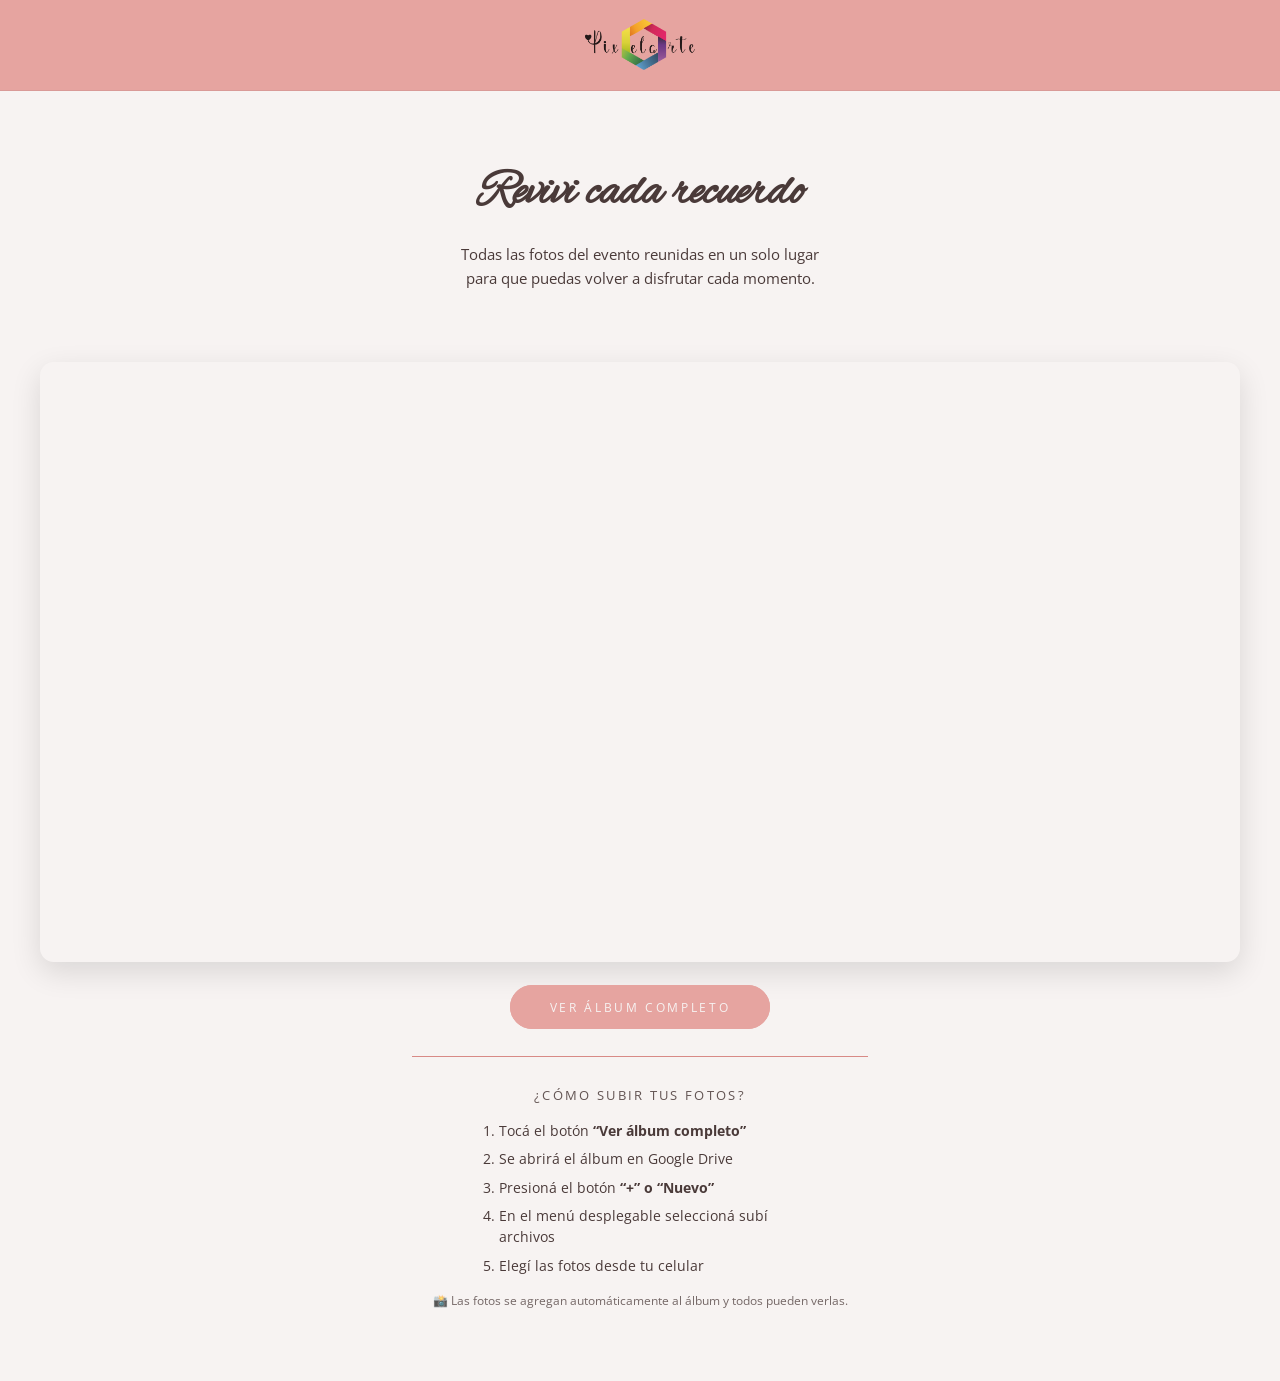
==== album.html @ fdafbbee "Add files via upload" ====
<!DOCTYPE html>
<html lang="es">
<head>
  <meta charset="UTF-8">
  <title>Álbum de fotos</title>
  <meta name="viewport" content="width=device-width, initial-scale=1.0">

  <link rel="stylesheet" href="album.css">
</head>
<body>
    <header class="top-banner">
  <a
    href="https://www.instagram.com/pixelartechivilcoy?utm_source=ig_web_button_share_sheet&igsh=ZDNlZDc0MzIxNw=="
    target="_blank"
    aria-label="Instagram"
  >
    <img src="Pixelarte Logotipo.png" alt="Tu logo" class="top-logo">
  </a>
</header>


  <main class="album-wrapper">

    <h1 class="album-title">Revivi cada recuerdo</h1>

    <p class="album-text">
      Todas las fotos del evento reunidas en un solo lugar<br>
      para que puedas volver a disfrutar cada momento.
    </p>

    <div class="album-photos">
  <iframe
src="https://drive.google.com/embeddedfolderview?id=1bfR5k-NfrCqsd0hCuYmzHzcX8UfXavH8#grid"
style="width:100%; height:600px; border:0;"
></iframe>
</div>


    <a      href="https://drive.google.com/drive/folders/1bfR5k-NfrCqsd0hCuYmzHzcX8UfXavH8"

      target="_blank"
      class="album-btn"
    >
      Ver álbum completo
    </a>

    <div class="album-footer">
  <p class="album-footer-title">¿Cómo subir tus fotos?</p>

  <ol class="album-footer-steps">
    <li>Tocá el botón <strong>“Ver álbum completo”</strong></li>
    <li>Se abrirá el álbum en Google Drive</li>
    <li>Presioná el botón <strong>“+” o “Nuevo”</strong></li>
    <li>En el menú desplegable seleccioná subí archivos</li>
    <li>Elegí las fotos desde tu celular</li>
  </ol>

  <p class="album-footer-note">
    📸 Las fotos se agregan automáticamente al álbum y todos pueden verlas.
  </p>
</div>

  </main>

</body>
</html>
---- album.css ----
:root {
  --crema: #F7F3F2;
  --rosa: #E6A4A0;
  --rosa-gold: #D88A86;
  --rosa-claro: #F3C2BD;
  --texto: #4A3A39;

  --font-body: 'Open', sans-serif;
  --font-display: 'Alex', cursive;
}


@font-face {
  font-family: 'Alex';
  src: url('AlexBrush-Regular.ttf') format('truetype');
}

@font-face {
  font-family: 'Open';
  src: url('OpenSans-VariableFont_wdth\,wght.ttf') format('truetype');
}


.top-banner {
  width: 100%;
  padding: 1.2rem 0;
  display: flex;
  justify-content: center;
  background:#E6A4A0;
border-bottom:1px solid rgba(74,58,57,0.15);
}

.top-banner a {
  display: inline-flex;
  align-items: center;
  justify-content: center;
}

.top-logo {
  max-width: 110px;
  width: 100%;
  height: auto;
  transition: transform 0.3s ease, opacity 0.3s ease;
    opacity: 0.85;
}

.top-banner {
  border-bottom: 1px solid rgba(0, 0, 0, 0.06);
}

.top-banner {
  position: sticky;
  top: 0;
  z-index: 10;
}


.top-banner a:hover .top-logo {
  transform: scale(1.05);
  opacity: 0.85;
}

.album-title {
  font-family: var(--font-display);
  font-size: clamp(2.4rem, 6vw, 3rem);
  color: var(--texto);
  margin-bottom: 1.2rem;
}
    

* {
  box-sizing: border-box;
  margin: 0;
  padding: 0;
}

body {
  min-height: 100vh;
  background: var(--crema);
  font-family: var(--font-body);
  color: var(--texto);
}

.album-wrapper {
  max-width: 520px;
  width: 90%;
  margin: 0 auto;          /* 👈 CENTRADO REAL */
  text-align: center;
  padding: 4.5rem 2rem;
}


.album-text {
  font-size: 0.95rem;
  line-height: 1.6;
  margin-bottom: 2.5rem;
}

.album-preview {
  display: grid;
  grid-template-columns: repeat(2, 1fr);
  gap: 1rem;
  margin-bottom: 2.5rem;
}

.album-preview img {
  width: 100%;
  aspect-ratio: 1 / 1;
  object-fit: cover;
  border-radius: 14px;
}

.album-btn {
  background-color: #E6A4A0;
  border: 1px solid #E6A4A0;
  color: #F7F3F2;

  padding: 0.8rem 2.4rem;
  border-radius: 999px;

  font-family: var(--font-body);
  font-size: 0.75rem;
  letter-spacing: 0.22em;
  text-transform: uppercase;
  text-decoration: none;

  transition:
    background-color 0.35s ease,
    color 0.35s ease,
    transform 0.25s ease,
    box-shadow 0.25s ease;
}

.album-btn:hover {
  background-color: #E6A4A0;
  border-color:#E6A4A0;
  transform: translateY(-2px);
  box-shadow: 0 8px 18px rgba(0, 0, 0, 0.15);
}

.album-wrapper {
  max-width: 520px;
  width: 90%;
  text-align: center;
  padding: 4.5rem 2rem;
}

.album-photos {
  width: 100vw;                     /* ocupa todo el ancho */
  margin-left: calc(50% - 50vw);   /* rompe el contenedor centrado */
  margin-right: calc(50% - 50vw);
  background: #F7F3F2;
  padding: 2rem 0;
}

.album-photos iframe {
  width: 100%;
  max-width: 1200px;   /* ancho máximo elegante */
  height: 70vh;        /* alto responsive */
  border: none;
  display: block;
  margin: 0 auto;
  border-radius: 14px;
  box-shadow: 0 10px 30px rgba(0,0,0,0.12);
}

@media (max-width: 768px) {
  .album-photos {
    display: flex;
    justify-content: center;   /* 👈 centra horizontal */
  }

  .album-photos iframe {
    width: 100%;
    max-width: 100%;
    height: 85vh;
    margin: 0 auto;
    border-radius: 0;
  }
}

@media (max-width: 768px) {
  body {
    display: block;      /* 👈 suelta el flex */
    align-items: unset;
    justify-content: unset;
  }

  .album-wrapper {
    width: 100%;
    max-width: 100%;
    padding: 2.5rem 1.5rem;
  }
}

@media (max-width: 768px) {
  body {
    display: block;
  }

  .album-wrapper {
    width: 100%;
    max-width: 100%;
    padding: 2.5rem 1.5rem;
  }

  .album-photos {
    width: 100%;
    margin-left: 0;
    margin-right: 0;
    display: flex;
    justify-content: center;
  }

  .album-photos iframe {
    width: 100%;
    max-width: 100%;
    height: 85vh;
    margin: 0 auto;
    border-radius: 0;
  }
}
.album-footer {
  margin-top: 2.5rem;
  padding-top: 1.8rem;
  border-top:1px solid #D88A86;
  text-align: center;
}

.album-footer-title {
  font-size: 0.8rem;
  letter-spacing: 0.18em;
  text-transform: uppercase;
  margin-bottom: 1rem;
  color: var(--texto);
  opacity: 0.85;
}

.album-footer-steps {
  list-style: decimal;
  padding-left: 1.2rem;
  margin: 0 auto 1rem;
  max-width: 320px;
  text-align: left;
  font-size: 0.85rem;
  line-height: 1.6;
}

.album-footer-steps li {
  margin-bottom: 0.4rem;
}

.album-footer-note {
  font-size: 0.75rem;
  opacity: 0.75;
  margin-top: 0.6rem;
}
@media (max-width: 768px) {
  .album-footer-steps {
    max-width: 100%;
    padding-left: 1rem;
  }
}
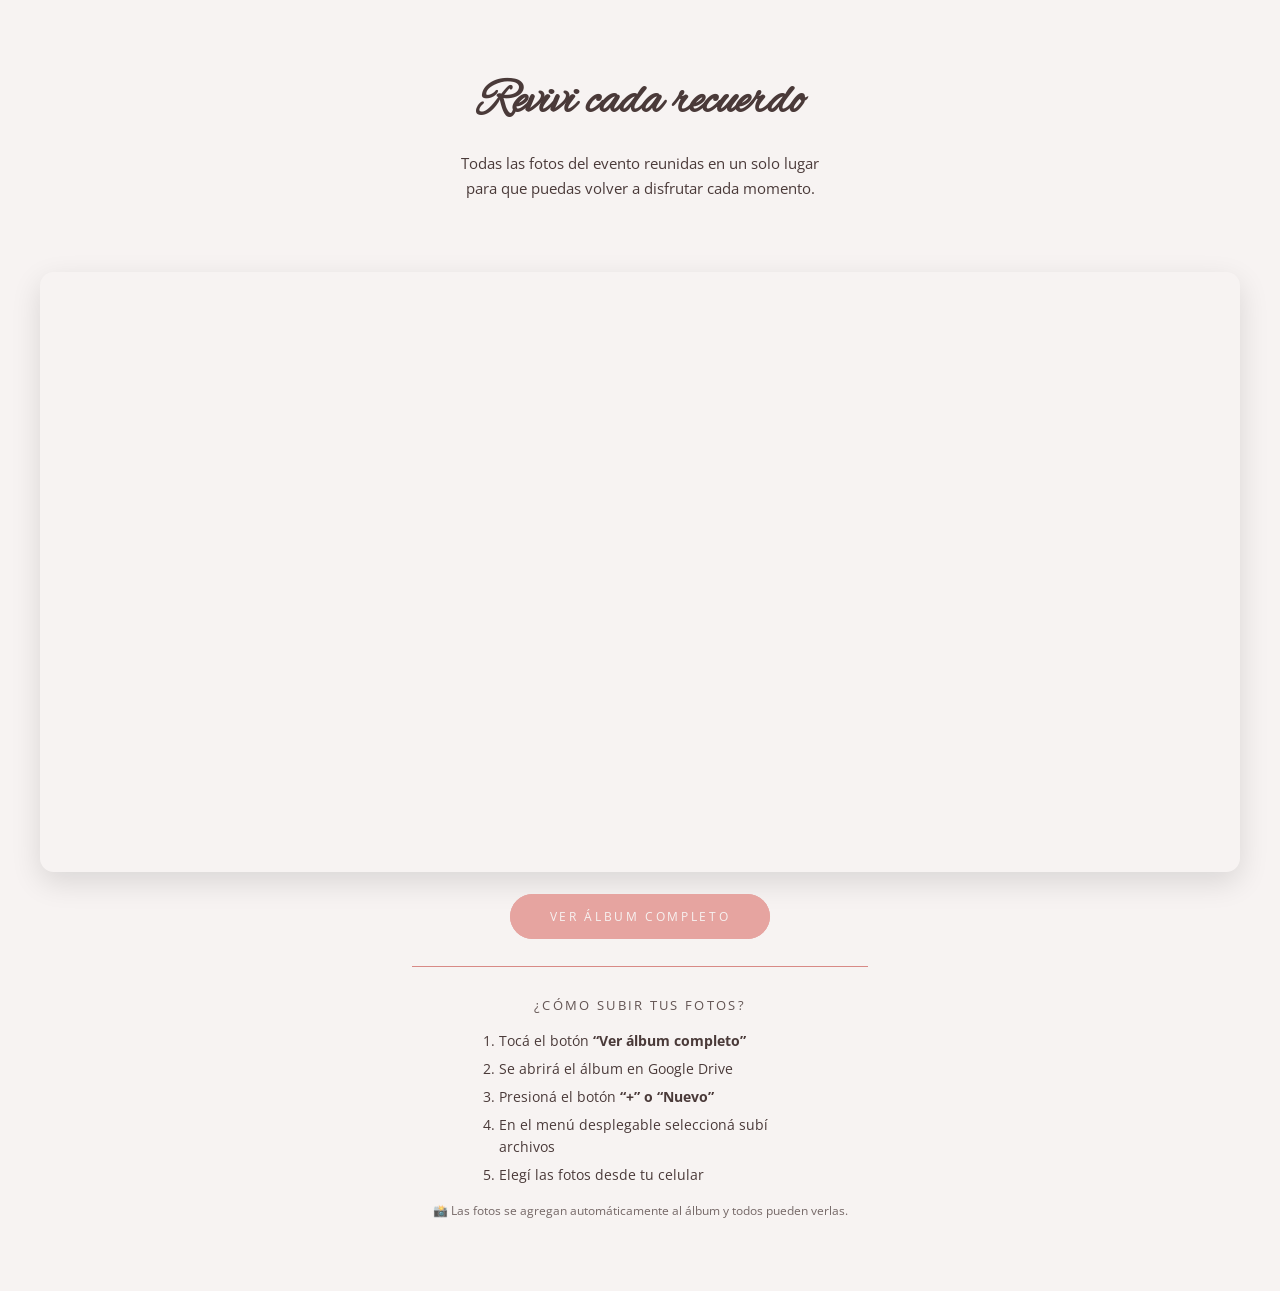
==== commit 7320819e: "Update album.html" ====
--- a/album.html
+++ b/album.html
@@ -8,15 +8,7 @@
   <link rel="stylesheet" href="album.css">
 </head>
 <body>
-    <header class="top-banner">
-  <a
-    href="https://www.instagram.com/pixelartechivilcoy?utm_source=ig_web_button_share_sheet&igsh=ZDNlZDc0MzIxNw=="
-    target="_blank"
-    aria-label="Instagram"
-  >
-    <img src="Pixelarte Logotipo.png" alt="Tu logo" class="top-logo">
-  </a>
-</header>
+   
 
 
   <main class="album-wrapper">
@@ -64,3 +56,4 @@
 
 </body>
 </html>
+
